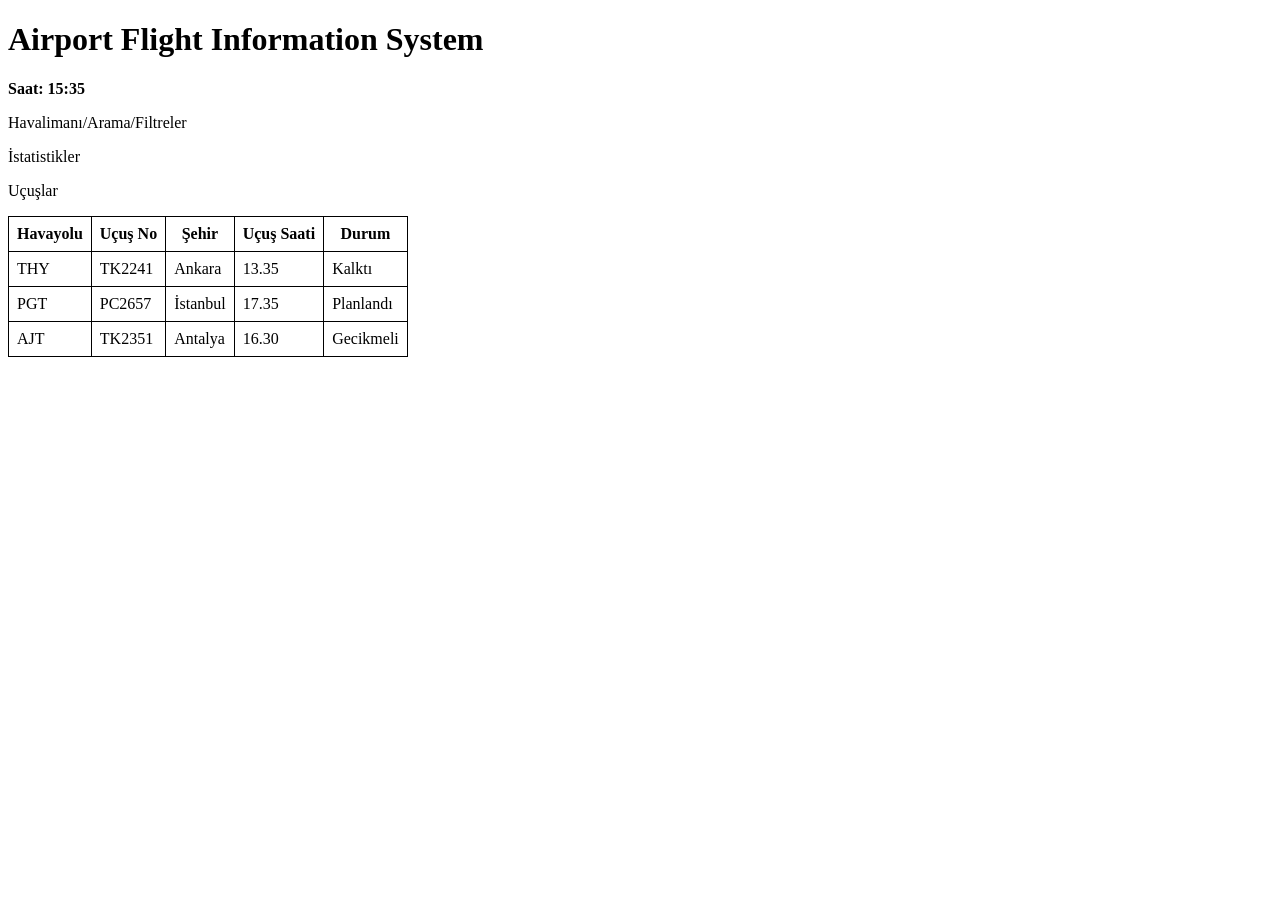
==== frontend/index.html @ cd9228e2 "Day 1: HTML skeleton completed" ====
<!DOCTYPE html>
<html lang="en">
<head>
    <meta charset="UTF-8">
    <meta name="viewport" content="width=device-width, initial-scale=1.0">
    <title>Flight Information System</title>
    <link rel="stylesheet" href="style.css">
</head>
<body>
    <header>
        <h1>Airport Flight Information System</h1>  
        <b>Saat: 15:35</b> 
    </header>
    <main>
        <section>
            <p>Havalimanı/Arama/Filtreler</p>

        </section>
        <section>
            <p>İstatistikler</p>

        </section>
        <section>
            <p>Uçuşlar</p>

            <table>
                <thead>
                    <tr>
                        <th>Havayolu</th>
                        <th>Uçuş No</th>
                        <th>Şehir</th>
                        <th>Uçuş Saati</th>
                        <th>Durum</th>
                    </tr>
                </thead>

                <tbody>
                    <tr>
                        <td>THY</td>
                        <td>TK2241</td>
                        <td>Ankara</td>
                        <td>13.35</td>
                        <td>Kalktı</td>
                    </tr>

                    <tr>
                        <td>PGT</td>
                        <td>PC2657</td>
                        <td>İstanbul</td>
                        <td>17.35</td>
                        <td>Planlandı</td>
                    </tr>

                    <tr>
                        <td>AJT</td>
                        <td>TK2351</td>
                        <td>Antalya</td>
                        <td>16.30</td>
                        <td>Gecikmeli</td>

                    </tr>
                </tbody>
            </table>
        </section>

        
    </main>

</body>
</html>
---- frontend/style.css ----
table {
    border-collapse: collapse;
}

th, td {
    border: 1px solid black;
    padding: 8px;
}
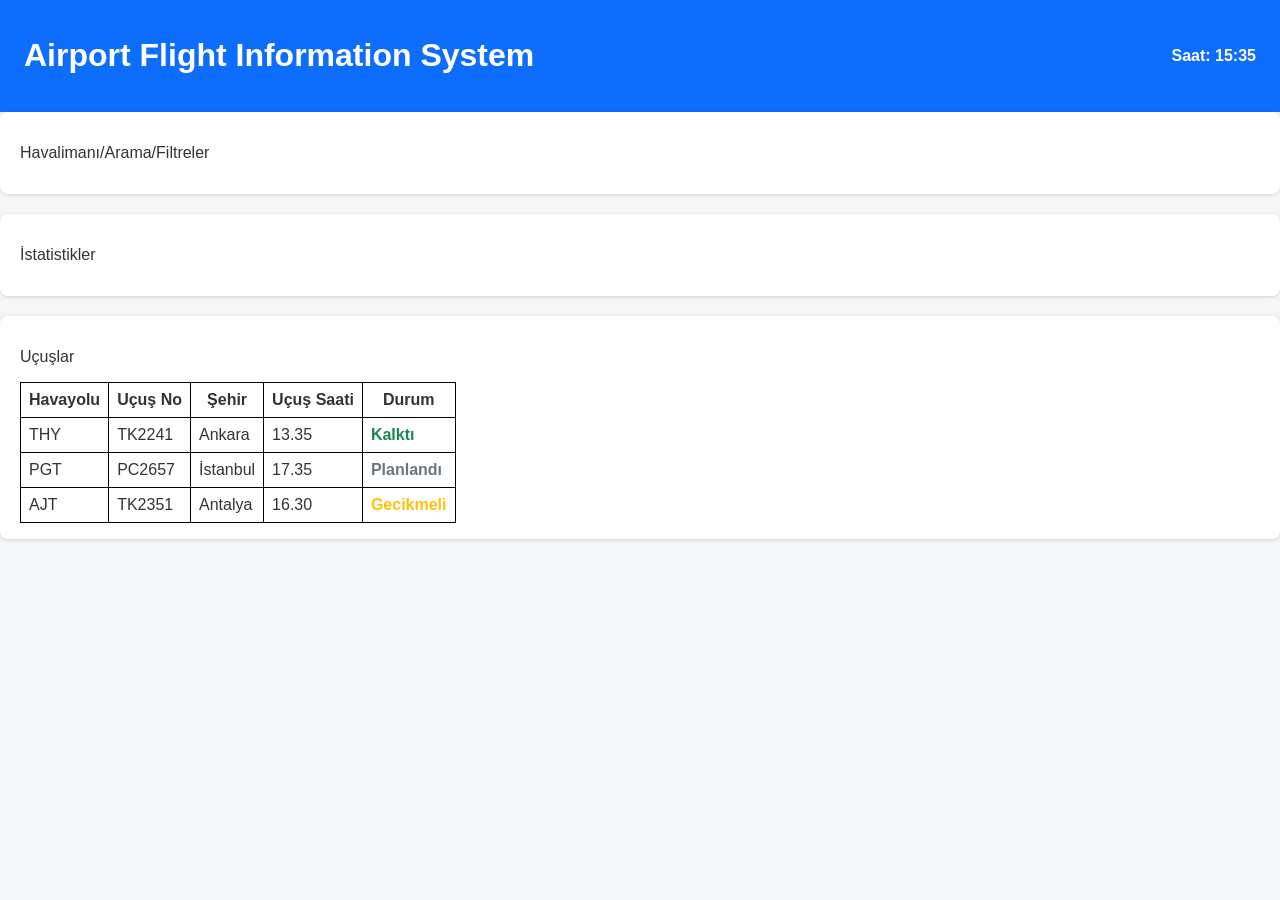
==== commit 14b7f981: "Day 2: color system, header flexbox layout, card-style sections, status badge colors" ====
--- a/frontend/index.html
+++ b/frontend/index.html
@@ -40,7 +40,7 @@
                         <td>TK2241</td>
                         <td>Ankara</td>
                         <td>13.35</td>
-                        <td>Kalktı</td>
+                        <td class="durum-basarili">Kalktı</td>
                     </tr>
 
                     <tr>
@@ -48,7 +48,7 @@
                         <td>PC2657</td>
                         <td>İstanbul</td>
                         <td>17.35</td>
-                        <td>Planlandı</td>
+                        <td class="durum-notr">Planlandı</td>
                     </tr>
 
                     <tr>
@@ -56,7 +56,7 @@
                         <td>TK2351</td>
                         <td>Antalya</td>
                         <td>16.30</td>
-                        <td>Gecikmeli</td>
+                        <td class="durum-uyari">Gecikmeli</td>
 
                     </tr>
                 </tbody>
--- a/frontend/style.css
+++ b/frontend/style.css
@@ -1,5 +1,60 @@
+:root {
+    --renk-ana: #0d6efd;
+    --renk-arkaplan: #f4f6f8;
+    --renk-basarili: #198754;
+    --renk-uyari: #ffc107;
+    --renk-iptal: #dc3545;
+    --renk-notr: #6c757d;
+}
+
+body {
+    font-family: Arial, sans-serif;
+    background-color: var(--renk-arkaplan);
+    color: #333;
+    margin: 0;
+    padding: 0;
+}
+
+header {
+    background-color: var(--renk-ana);
+    color: white;
+    padding: 16px 24px;
+    display: flex;
+    justify-content: space-between;
+    align-items: center;
+}
+
+section {
+    background-color: white;
+    padding: 16px 20px;
+    margin-bottom: 20px;
+    border-radius: 8px;
+    box-shadow:  0 1px 4px rgba(0, 0, 0, 0.15);
+}
+
+.durum-basarili {
+    color: var(--renk-basarili);
+    font-weight: bold;
+}
+.durum-iptal {
+    color: var(--renk-iptal);
+    font-weight: bold;
+}
+
+.durum-notr {
+    color: var(--renk-notr);
+    font-weight: bold;
+}
+
+.durum-uyari {
+    color: var(--renk-uyari);
+    font-weight: bold;
+}
+
+
 table {
     border-collapse: collapse;
+    
 }
 
 th, td {
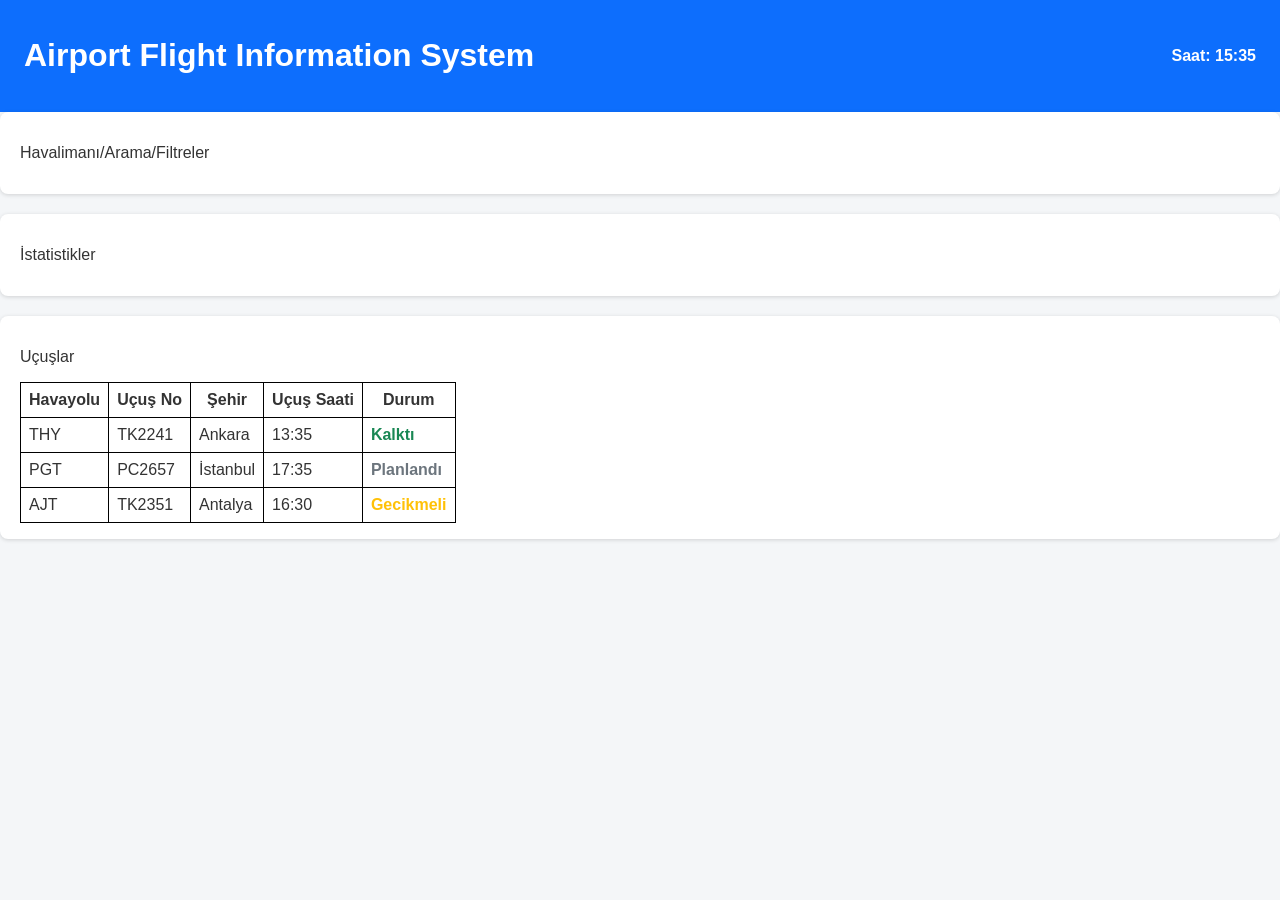
==== commit 35227d56: "Day 3: dynamic flight table from JS array, template literals, status-to-CSS-class mapping" ====
--- a/frontend/index.html
+++ b/frontend/index.html
@@ -35,30 +35,7 @@
                 </thead>
 
                 <tbody>
-                    <tr>
-                        <td>THY</td>
-                        <td>TK2241</td>
-                        <td>Ankara</td>
-                        <td>13.35</td>
-                        <td class="durum-basarili">Kalktı</td>
-                    </tr>
 
-                    <tr>
-                        <td>PGT</td>
-                        <td>PC2657</td>
-                        <td>İstanbul</td>
-                        <td>17.35</td>
-                        <td class="durum-notr">Planlandı</td>
-                    </tr>
-
-                    <tr>
-                        <td>AJT</td>
-                        <td>TK2351</td>
-                        <td>Antalya</td>
-                        <td>16.30</td>
-                        <td class="durum-uyari">Gecikmeli</td>
-
-                    </tr>
                 </tbody>
             </table>
         </section>
@@ -66,5 +43,6 @@
         
     </main>
 
+    <script src="script.js"></script>
 </body>
 </html>
--- a/frontend/style.css
+++ b/frontend/style.css
@@ -60,4 +60,5 @@
 th, td {
     border: 1px solid black;
     padding: 8px;
-}+}
+
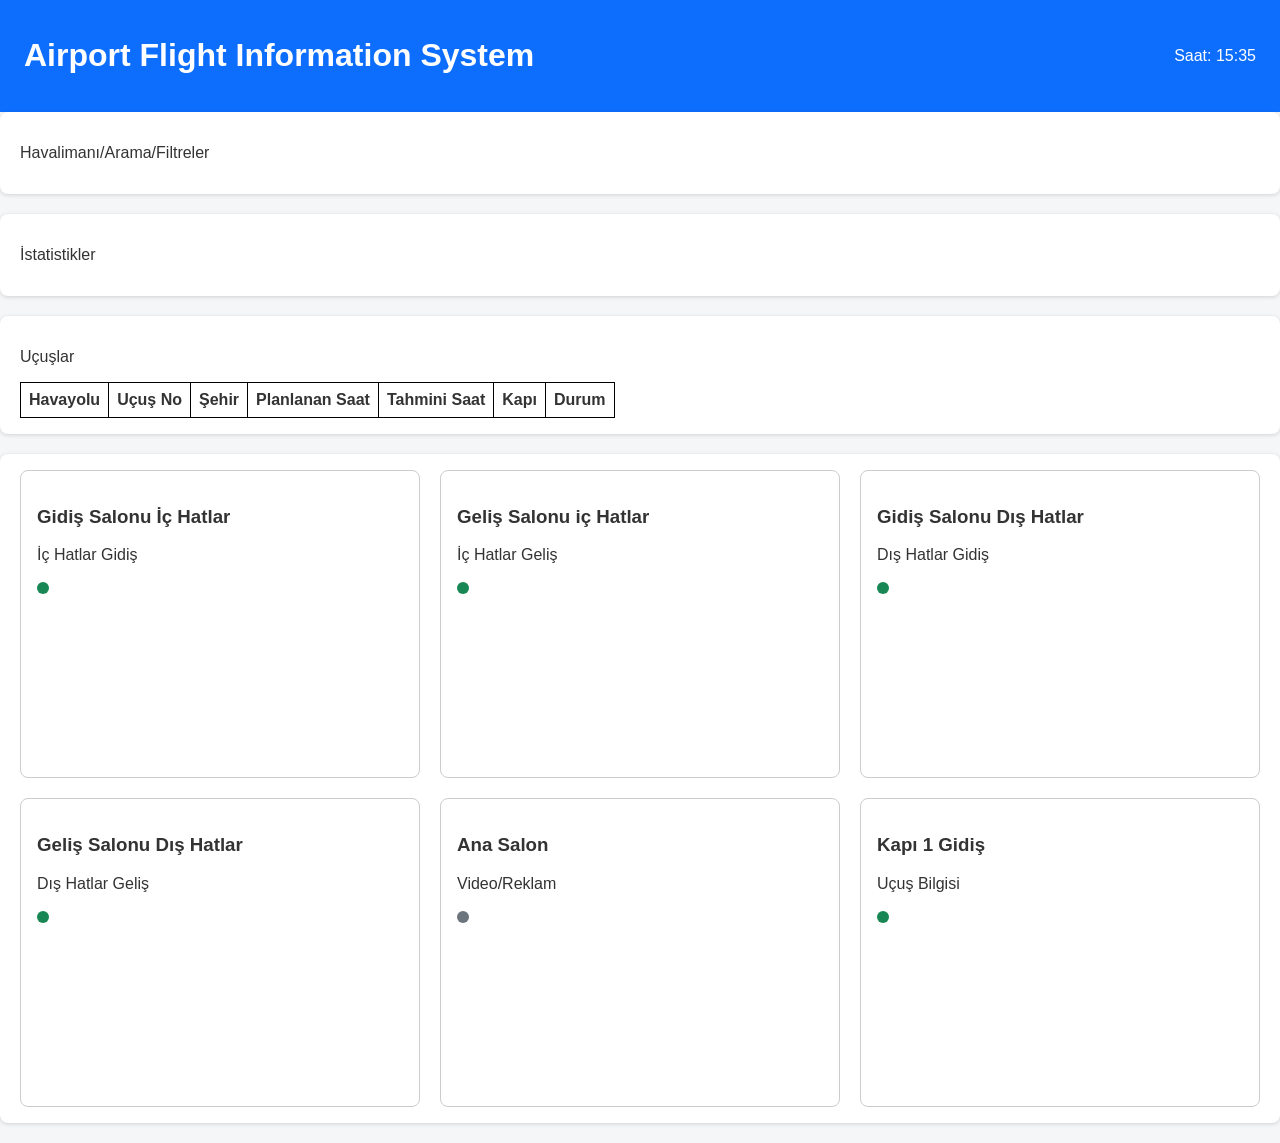
==== commit 69654787: "Day 5: build screen card grid with CSS Grid, add online/offline status indicator" ====
--- a/frontend/index.html
+++ b/frontend/index.html
@@ -4,12 +4,12 @@
     <meta charset="UTF-8">
     <meta name="viewport" content="width=device-width, initial-scale=1.0">
     <title>Flight Information System</title>
-    <link rel="stylesheet" href="style.css">
+    <link rel="stylesheet" href="css/panel.css">
 </head>
 <body>
     <header>
         <h1>Airport Flight Information System</h1>  
-        <b>Saat: 15:35</b> 
+        <time datetime=""></time>Saat: 15:35</b> 
     </header>
     <main>
         <section>
@@ -29,7 +29,9 @@
                         <th>Havayolu</th>
                         <th>Uçuş No</th>
                         <th>Şehir</th>
-                        <th>Uçuş Saati</th>
+                        <th>Planlanan Saat</th>
+                        <th>Tahmini Saat</th>
+                        <th>Kapı</th>
                         <th>Durum</th>
                     </tr>
                 </thead>
@@ -40,9 +42,13 @@
             </table>
         </section>
 
+
+        <section id="screen-list">
+
+        </section>
         
     </main>
 
-    <script src="script.js"></script>
+    <script src="app.js"></script>
 </body>
 </html>
--- a/frontend/css/panel.css
+++ b/frontend/css/panel.css
@@ -0,0 +1,92 @@
+:root {
+    --renk-ana: #0d6efd;
+    --renk-arkaplan: #f4f6f8;
+    --renk-basarili: #198754;
+    --renk-uyari: #ffc107;
+    --renk-iptal: #dc3545;
+    --renk-notr: #6c757d;
+}
+
+body {
+    font-family: Arial, sans-serif;
+    background-color: var(--renk-arkaplan);
+    color: #333;
+    margin: 0;
+    padding: 0;
+}
+
+header {
+    background-color: var(--renk-ana);
+    color: white;
+    padding: 16px 24px;
+    display: flex;
+    justify-content: space-between;
+    align-items: center;
+}
+
+section {
+    background-color: white;
+    padding: 16px 20px;
+    margin-bottom: 20px;
+    border-radius: 8px;
+    box-shadow:  0 1px 4px rgba(0, 0, 0, 0.15);
+}
+
+.durum-basarili {
+    color: var(--renk-basarili);
+    font-weight: bold;
+}
+.durum-iptal {
+    color: var(--renk-iptal);
+    font-weight: bold;
+}
+
+.durum-notr {
+    color: var(--renk-notr);
+    font-weight: bold;
+}
+
+.durum-uyari {
+    color: var(--renk-uyari);
+    font-weight: bold;
+}
+
+
+table {
+    border-collapse: collapse;
+    
+}
+
+th, td {
+    border: 1px solid black;
+    padding: 8px;
+}
+
+
+#screen-list {
+    display: grid;
+    grid-template-columns: repeat(3, 1fr);
+    gap: 20px;
+}
+
+.screen-card {
+  aspect-ratio: 4 / 3;
+  border: 1px solid #ccc;
+  border-radius: 8px;
+  padding: 16px;
+}
+
+.status-point {
+  display: inline-block;
+  width: 12px;
+  height: 12px;
+  border-radius: 50%;
+}
+
+.status-online {
+  background-color: var(--renk-basarili);
+}
+
+.status-offline {
+  background-color: var(--renk-notr);
+}
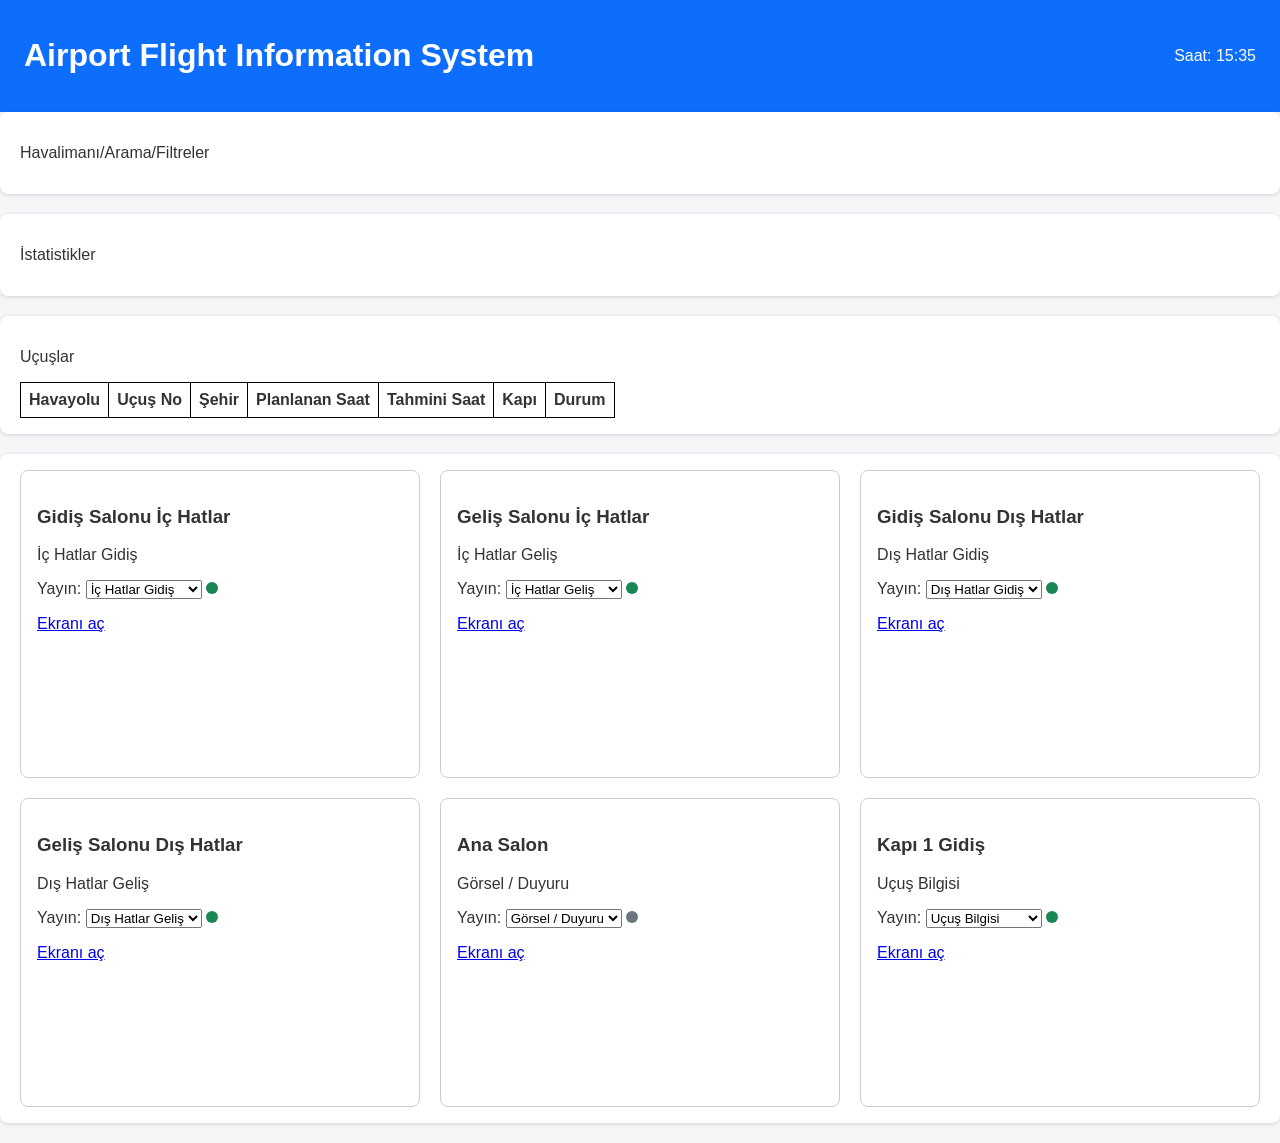
==== commit b37e93fa: "Day 6: add publication assignment, URL-based flight filtering, and fullscreen control" ====
--- a/frontend/index.html
+++ b/frontend/index.html
@@ -48,7 +48,7 @@
         </section>
         
     </main>
-
+    <script src="data.js"></script>
     <script src="app.js"></script>
 </body>
 </html>
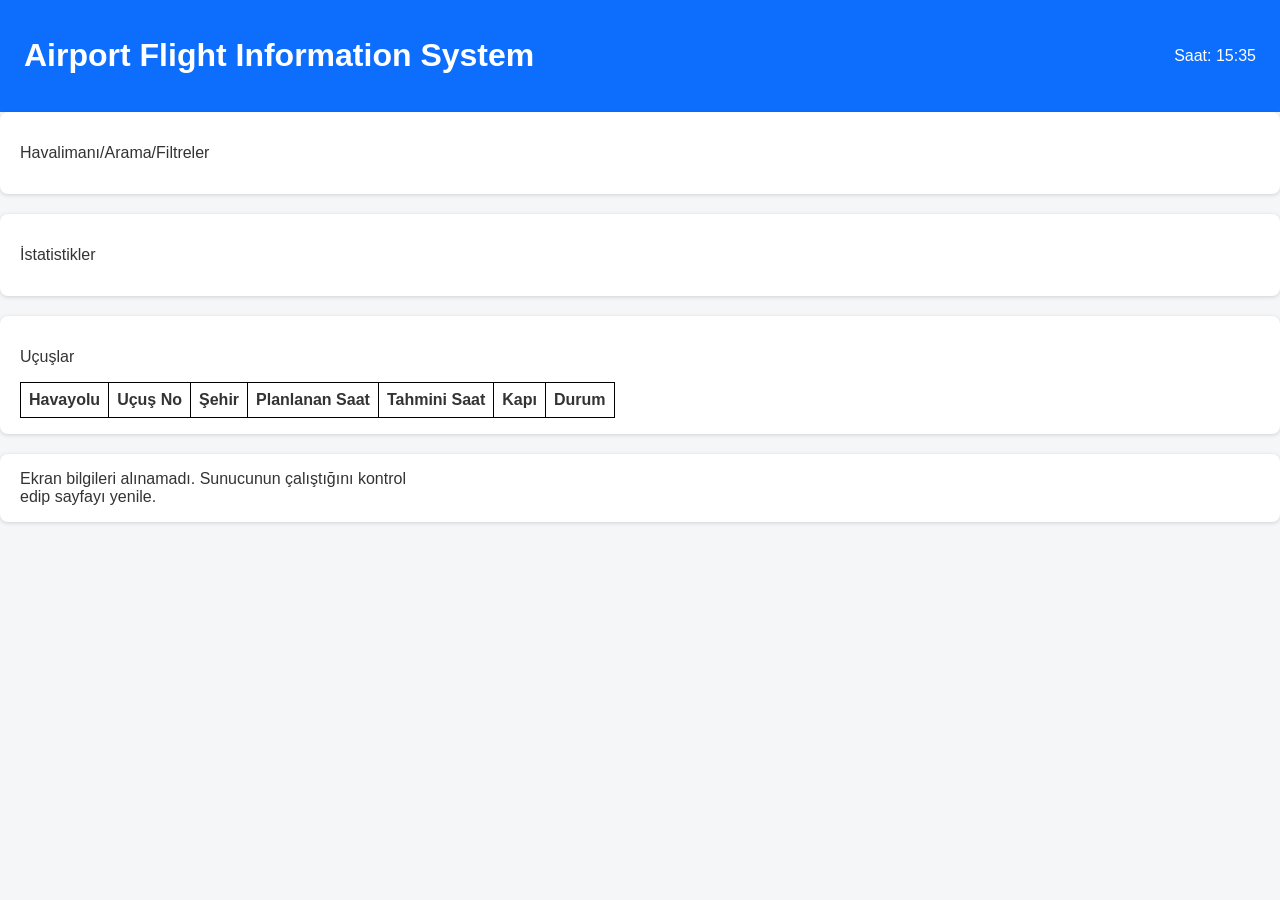
==== commit 2770f1ab: "Day 10: connect frontend to FastAPI and handle loading errors" ====
--- a/frontend/index.html
+++ b/frontend/index.html
@@ -48,7 +48,7 @@
         </section>
         
     </main>
-    <script src="data.js"></script>
+    <script src="api.js"></script>
     <script src="app.js"></script>
 </body>
 </html>
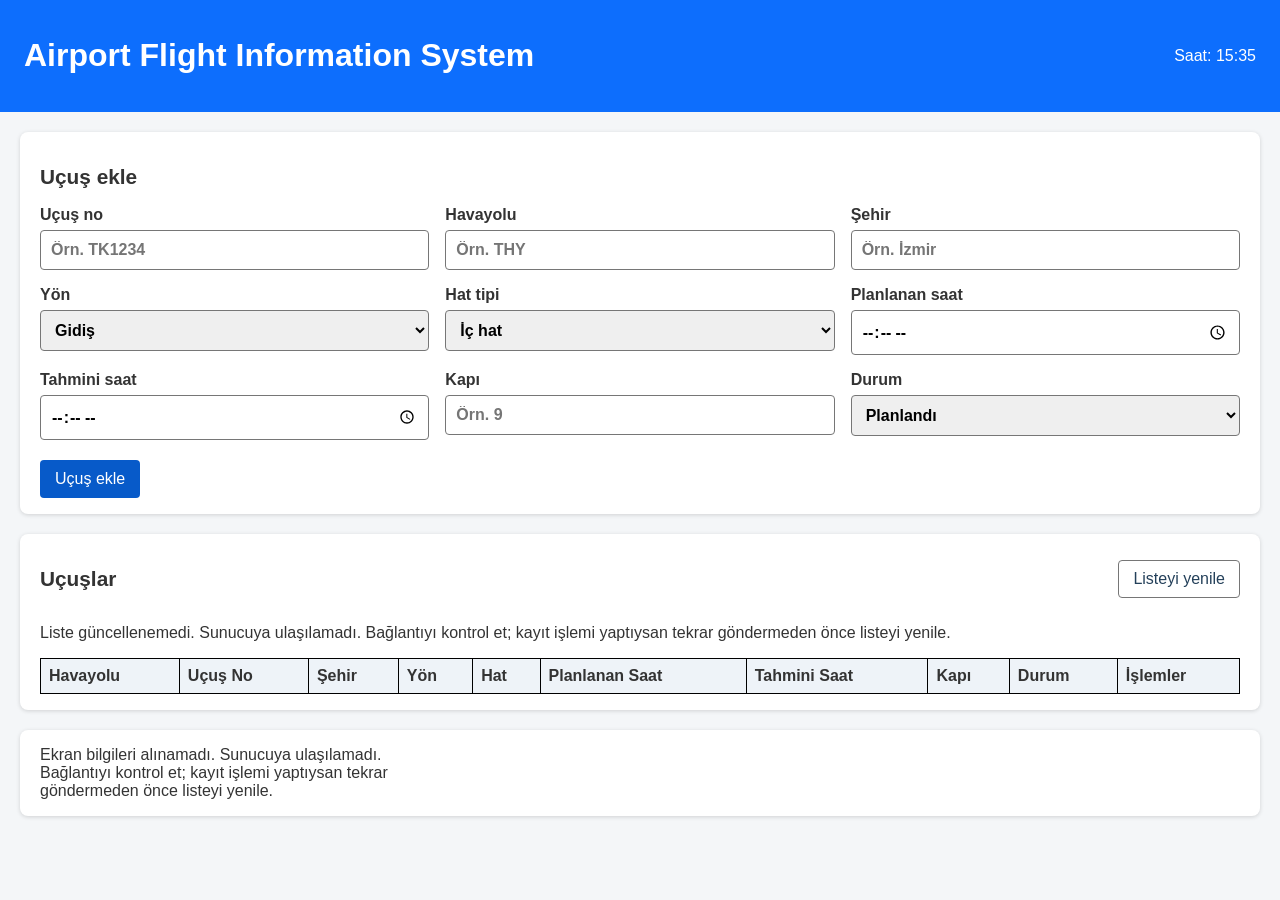
==== commit 2945052d: "Day 13: add flight CRUD and fix frontend asset caching" ====
--- a/frontend/index.html
+++ b/frontend/index.html
@@ -1,10 +1,10 @@
 <!DOCTYPE html>
-<html lang="en">
+<html lang="tr">
 <head>
     <meta charset="UTF-8">
     <meta name="viewport" content="width=device-width, initial-scale=1.0">
     <title>Flight Information System</title>
-    <link rel="stylesheet" href="css/panel.css">
+    <link rel="stylesheet" href="css/panel.css?v=13.1">
 </head>
 <body>
     <header>
@@ -12,34 +12,79 @@
         <time datetime=""></time>Saat: 15:35</b> 
     </header>
     <main>
-        <section>
-            <p>Havalimanı/Arama/Filtreler</p>
-
+        <section aria-labelledby="ucus-form-baslik">
+            <h2 id="ucus-form-baslik">Uçuş ekle</h2>
+            <form id="ucus-form">
+                <fieldset id="ucus-form-alanlari">
+                    <legend class="sr-only">Uçuş bilgileri</legend>
+                    <div class="form-grid">
+                        <label>Uçuş no
+                            <input name="ucusNo" required minlength="2" maxlength="12" pattern="[A-Za-z0-9]+" placeholder="Örn. TK1234">
+                        </label>
+                        <label>Havayolu
+                            <input name="havayolu" required maxlength="60" placeholder="Örn. THY">
+                        </label>
+                        <label>Şehir
+                            <input name="sehir" required maxlength="80" placeholder="Örn. İzmir">
+                        </label>
+                        <label>Yön
+                            <select name="yon"><option value="departure">Gidiş</option><option value="arrival">Geliş</option></select>
+                        </label>
+                        <label>Hat tipi
+                            <select name="hatTipi"><option value="domestic">İç hat</option><option value="international">Dış hat</option></select>
+                        </label>
+                        <label>Planlanan saat
+                            <input name="planlanan_saat" type="time" required step="60">
+                        </label>
+                        <label>Tahmini saat
+                            <input name="tahmini_saat" type="time" required step="60">
+                        </label>
+                        <label>Kapı
+                            <input name="kapi" required maxlength="12" placeholder="Örn. 9">
+                        </label>
+                        <label>Durum
+                            <select name="durum">
+                                <option>Planlandı</option><option>Kontuar Açık</option><option>Kapı Kapandı</option>
+                                <option>Gecikmeli</option><option>İndi</option><option>Kalktı</option><option>İptal Edildi</option>
+                            </select>
+                        </label>
+                    </div>
+                    <div class="form-actions">
+                        <button id="ucus-kaydet" type="submit">Uçuş ekle</button>
+                        <button id="ucus-vazgec" class="secondary" type="button" hidden>Vazgeç</button>
+                    </div>
+                </fieldset>
+            </form>
+            <p id="ucus-islem-mesaji" role="status" hidden></p>
         </section>
-        <section>
-            <p>İstatistikler</p>
-
-        </section>
-        <section>
-            <p>Uçuşlar</p>
-
+        <section aria-labelledby="ucus-liste-baslik">
+            <div class="section-heading">
+                <h2 id="ucus-liste-baslik">Uçuşlar</h2>
+                <button id="ucus-yenile" type="button" class="secondary">Listeyi yenile</button>
+            </div>
+            <p id="ucus-liste-mesaji" role="status">Uçuşlar yükleniyor...</p>
+            <div class="table-scroll">
             <table>
                 <thead>
                     <tr>
                         <th>Havayolu</th>
                         <th>Uçuş No</th>
                         <th>Şehir</th>
+                        <th>Yön</th>
+                        <th>Hat</th>
                         <th>Planlanan Saat</th>
                         <th>Tahmini Saat</th>
                         <th>Kapı</th>
                         <th>Durum</th>
+                        <th>İşlemler</th>
                     </tr>
                 </thead>
 
-                <tbody>
+                <tbody id="ucus-listesi">
 
                 </tbody>
             </table>
+            </div>
         </section>
 
 
@@ -48,7 +93,8 @@
         </section>
         
     </main>
-    <script src="api.js"></script>
-    <script src="app.js"></script>
+    <script src="api.js?v=13.1"></script>
+    <script src="app.js?v=13.1"></script>
+    <script src="flights.js?v=13.1"></script>
 </body>
-</html>+</html>
--- a/frontend/css/panel.css
+++ b/frontend/css/panel.css
@@ -89,4 +89,36 @@
 
 .status-offline {
   background-color: var(--renk-notr);
-}+}
+
+main { padding: 20px; }
+h2 { font-size: 1.3rem; }
+fieldset { border: 0; margin: 0; padding: 0; min-width: 0; }
+.form-grid { display: grid; grid-template-columns: repeat(3, minmax(0, 1fr)); gap: 16px; }
+.form-grid label { display: flex; flex-direction: column; gap: 6px; font-weight: bold; }
+input, select, button { font: inherit; }
+.form-grid input, .form-grid select {
+  width: 100%; box-sizing: border-box; padding: 10px;
+  border: 1px solid #767676; border-radius: 4px;
+}
+button { padding: 9px 14px; border: 1px solid transparent; border-radius: 4px; cursor: pointer; background: #075ac9; color: white; }
+button.secondary { background: white; color: #24405a; border-color: #767676; }
+button.danger { background: #b42332; }
+button:disabled { opacity: 0.55; cursor: wait; }
+:focus-visible { outline: 3px solid #075ac9; outline-offset: 3px; }
+.form-actions { display: flex; gap: 10px; margin-top: 20px; }
+.section-heading { display: flex; align-items: center; justify-content: space-between; gap: 16px; }
+.table-scroll { overflow-x: auto; }
+table { width: 100%; }
+th { background: #eef3f8; text-align: left; }
+.ucus-islemleri { white-space: nowrap; }
+.ucus-islemleri button + button { margin-left: 8px; }
+.mesaj-hata { color: #a61b29; }
+.mesaj-basarili { color: #146b41; }
+.sr-only { position: absolute; width: 1px; height: 1px; padding: 0; overflow: hidden; clip-path: inset(50%); white-space: nowrap; }
+@media (max-width: 800px) {
+  .form-grid, #screen-list { grid-template-columns: 1fr; }
+  .screen-card { aspect-ratio: auto; }
+  header { flex-wrap: wrap; }
+  main { padding: 12px; }
+}
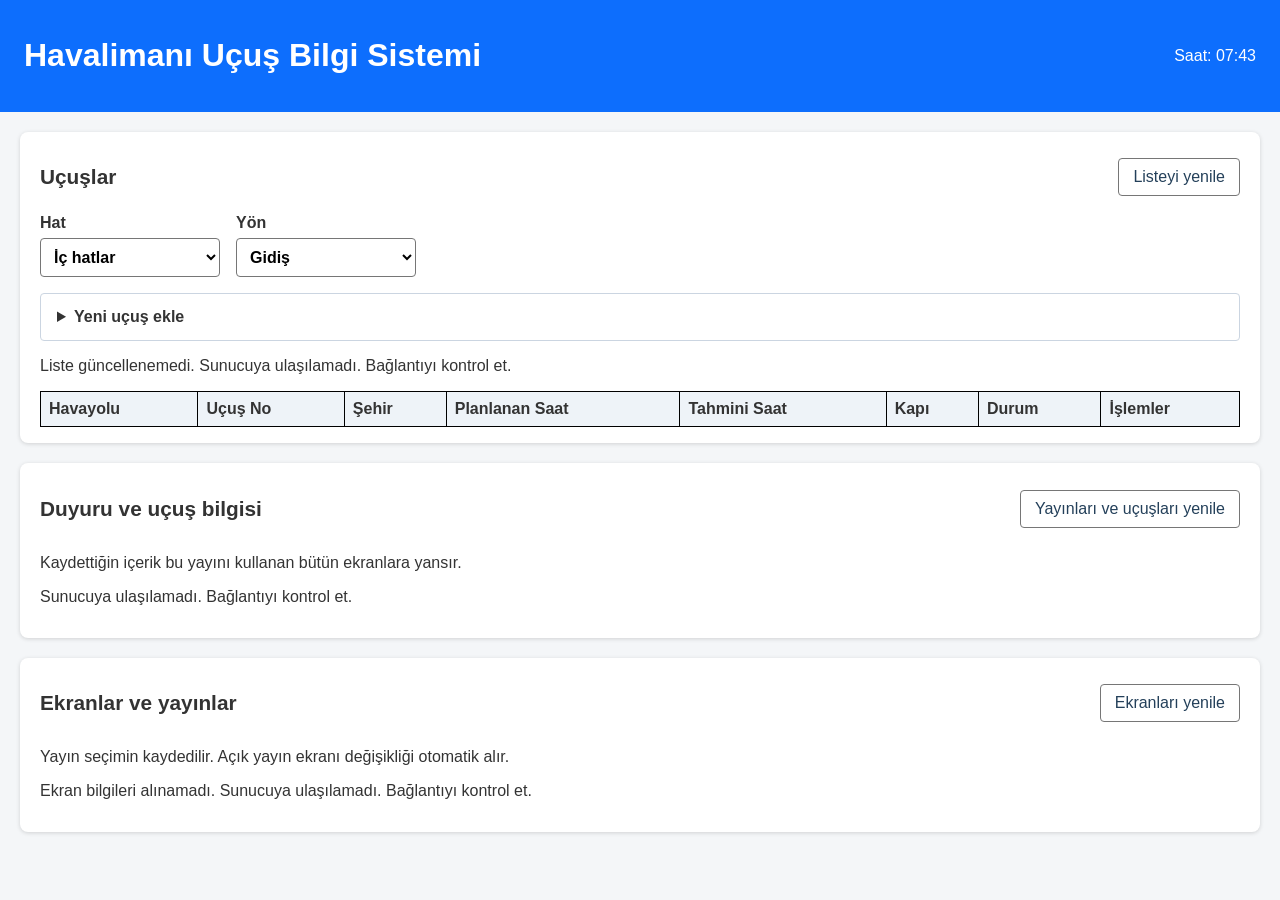
==== commit c6dd1deb: "Day 14: Complete broadcast management, live previews and UI improvements" ====
--- a/frontend/index.html
+++ b/frontend/index.html
@@ -3,17 +3,37 @@
 <head>
     <meta charset="UTF-8">
     <meta name="viewport" content="width=device-width, initial-scale=1.0">
-    <title>Flight Information System</title>
-    <link rel="stylesheet" href="css/panel.css?v=13.1">
+    <title>Havalimanı Uçuş Bilgi Sistemi</title>
+    <link rel="stylesheet" href="css/panel.css?v=14.4">
 </head>
 <body>
     <header>
-        <h1>Airport Flight Information System</h1>  
-        <time datetime=""></time>Saat: 15:35</b> 
+        <h1>Havalimanı Uçuş Bilgi Sistemi</h1>
+        <time id="saat"></time>
     </header>
     <main>
-        <section aria-labelledby="ucus-form-baslik">
-            <h2 id="ucus-form-baslik">Uçuş ekle</h2>
+        <section aria-labelledby="ucus-liste-baslik">
+            <div class="section-heading">
+                <h2 id="ucus-liste-baslik">Uçuşlar</h2>
+                <button id="ucus-yenile" type="button" class="secondary">Listeyi yenile</button>
+            </div>
+            <div class="ucus-filtreleri">
+                <label>Hat
+                    <select id="ucus-hat-filtre">
+                        <option value="domestic">İç hatlar</option>
+                        <option value="international">Dış hatlar</option>
+                    </select>
+                </label>
+                <label>Yön
+                    <select id="ucus-yon-filtre">
+                        <option value="departure">Gidiş</option>
+                        <option value="arrival">Geliş</option>
+                    </select>
+                </label>
+            </div>
+            <p id="ucus-grup-bilgisi" role="status"></p>
+            <details id="ucus-duzenleyici" class="duzenleyici">
+                <summary><span id="ucus-form-baslik">Yeni uçuş ekle</span></summary>
             <form id="ucus-form">
                 <fieldset id="ucus-form-alanlari">
                     <legend class="sr-only">Uçuş bilgileri</legend>
@@ -51,17 +71,12 @@
                     </div>
                     <div class="form-actions">
                         <button id="ucus-kaydet" type="submit">Uçuş ekle</button>
-                        <button id="ucus-vazgec" class="secondary" type="button" hidden>Vazgeç</button>
+                        <button id="ucus-vazgec" class="secondary" type="button">Vazgeç</button>
                     </div>
                 </fieldset>
             </form>
+            </details>
             <p id="ucus-islem-mesaji" role="status" hidden></p>
-        </section>
-        <section aria-labelledby="ucus-liste-baslik">
-            <div class="section-heading">
-                <h2 id="ucus-liste-baslik">Uçuşlar</h2>
-                <button id="ucus-yenile" type="button" class="secondary">Listeyi yenile</button>
-            </div>
             <p id="ucus-liste-mesaji" role="status">Uçuşlar yükleniyor...</p>
             <div class="table-scroll">
             <table>
@@ -70,8 +85,6 @@
                         <th>Havayolu</th>
                         <th>Uçuş No</th>
                         <th>Şehir</th>
-                        <th>Yön</th>
-                        <th>Hat</th>
                         <th>Planlanan Saat</th>
                         <th>Tahmini Saat</th>
                         <th>Kapı</th>
@@ -88,13 +101,30 @@
         </section>
 
 
-        <section id="screen-list">
-
+        <section aria-labelledby="yayin-icerik-baslik">
+            <div class="section-heading">
+                <h2 id="yayin-icerik-baslik">Duyuru ve uçuş bilgisi</h2>
+                <button id="yayin-icerik-yenile" type="button" class="secondary">Yayınları ve uçuşları yenile</button>
+            </div>
+            <p>Kaydettiğin içerik bu yayını kullanan bütün ekranlara yansır.</p>
+            <p id="yayin-icerik-mesaji" role="status"></p>
+            <div id="yayin-formlari"></div>
+        </section>
+        <section aria-labelledby="ekranlar-baslik">
+            <div class="section-heading">
+                <h2 id="ekranlar-baslik">Ekranlar ve yayınlar</h2>
+                <button id="ekran-yenile" type="button" class="secondary">Ekranları yenile</button>
+            </div>
+            <p>Yayın seçimin kaydedilir. Açık yayın ekranı değişikliği otomatik alır.</p>
+            <p id="ekran-liste-mesaji" role="status" hidden></p>
+            <div id="screen-list"></div>
         </section>
         
     </main>
-    <script src="api.js?v=13.1"></script>
-    <script src="app.js?v=13.1"></script>
-    <script src="flights.js?v=13.1"></script>
+    <script src="api.js?v=14.3"></script>
+    <script src="app.js?v=14.4"></script>
+    <script src="flights.js?v=14.3"></script>
+    <script src="yayinlar.js?v=14.3"></script>
+    <script src="saat.js?v=14.3"></script>
 </body>
 </html>
--- a/frontend/css/panel.css
+++ b/frontend/css/panel.css
@@ -65,12 +65,12 @@
 
 #screen-list {
     display: grid;
-    grid-template-columns: repeat(3, 1fr);
+    grid-template-columns: repeat(3, minmax(0, 1fr));
     gap: 20px;
 }
 
 .screen-card {
-  aspect-ratio: 4 / 3;
+  min-width: 0;
   border: 1px solid #ccc;
   border-radius: 8px;
   padding: 16px;
@@ -91,13 +91,54 @@
   background-color: var(--renk-notr);
 }
 
+.screen-preview {
+  display: block;
+  position: relative;
+  width: 100%;
+  aspect-ratio: 16 / 9;
+  overflow: hidden;
+  border-radius: 6px;
+  background: #0e2a44;
+}
+.screen-preview iframe {
+  position: absolute;
+  left: 0;
+  top: 0;
+  width: 1280px;
+  height: 720px;
+  border: 0;
+  transform-origin: top left;
+  pointer-events: none;
+}
+.onizleme-etiketi { font-size: 0.8rem; color: #52606d; margin: 8px 0 16px; }
+
+.screen-actions {
+  display: flex;
+  flex-wrap: wrap;
+  gap: 8px;
+  margin-top: 16px;
+}
+.screen-actions a {
+  display: inline-flex;
+  align-items: center;
+  padding: 8px 12px;
+  border: 1px solid #767676;
+  border-radius: 4px;
+  background: white;
+  color: #24405a;
+  font-size: 0.9rem;
+  text-decoration: none;
+}
+.screen-actions a:hover { background: #f4f6f8; }
+.screen-actions a[hidden] { display: none; }
+
 main { padding: 20px; }
 h2 { font-size: 1.3rem; }
 fieldset { border: 0; margin: 0; padding: 0; min-width: 0; }
 .form-grid { display: grid; grid-template-columns: repeat(3, minmax(0, 1fr)); gap: 16px; }
 .form-grid label { display: flex; flex-direction: column; gap: 6px; font-weight: bold; }
-input, select, button { font: inherit; }
-.form-grid input, .form-grid select {
+input, select, button, textarea { font: inherit; }
+.form-grid input, .form-grid select, .form-grid textarea {
   width: 100%; box-sizing: border-box; padding: 10px;
   border: 1px solid #767676; border-radius: 4px;
 }
@@ -116,6 +157,19 @@
 .mesaj-hata { color: #a61b29; }
 .mesaj-basarili { color: #146b41; }
 .sr-only { position: absolute; width: 1px; height: 1px; padding: 0; overflow: hidden; clip-path: inset(50%); white-space: nowrap; }
+.yayin-form { padding: 16px; }
+.ucus-filtreleri { display: flex; gap: 16px; flex-wrap: wrap; margin: 8px 0 16px; }
+.ucus-filtreleri label { display: flex; flex-direction: column; gap: 6px; min-width: 180px; font-weight: bold; }
+.ucus-filtreleri select { padding: 9px; border: 1px solid #767676; border-radius: 4px; background: white; }
+#ucus-grup-bilgisi { color: #52606d; }
+.duzenleyici { border: 1px solid #cbd5e1; border-radius: 4px; margin-bottom: 16px; }
+.duzenleyici > summary { padding: 14px 16px; cursor: pointer; font-weight: bold; }
+.duzenleyici[open] > summary { border-bottom: 1px solid #cbd5e1; background: #f4f6f8; }
+#ucus-form { padding: 16px; }
+.duzenle-ipucu { float: right; color: #52606d; font-size: 0.9rem; font-weight: normal; }
+.yayin-onizleme { max-width: 100%; width: 360px; max-height: 180px; object-fit: contain; display: block; margin: 12px 0; }
+.yayin-onizleme[hidden] { display: none; }
+.yayin-form textarea { resize: vertical; min-height: 90px; }
 @media (max-width: 800px) {
   .form-grid, #screen-list { grid-template-columns: 1fr; }
   .screen-card { aspect-ratio: auto; }
